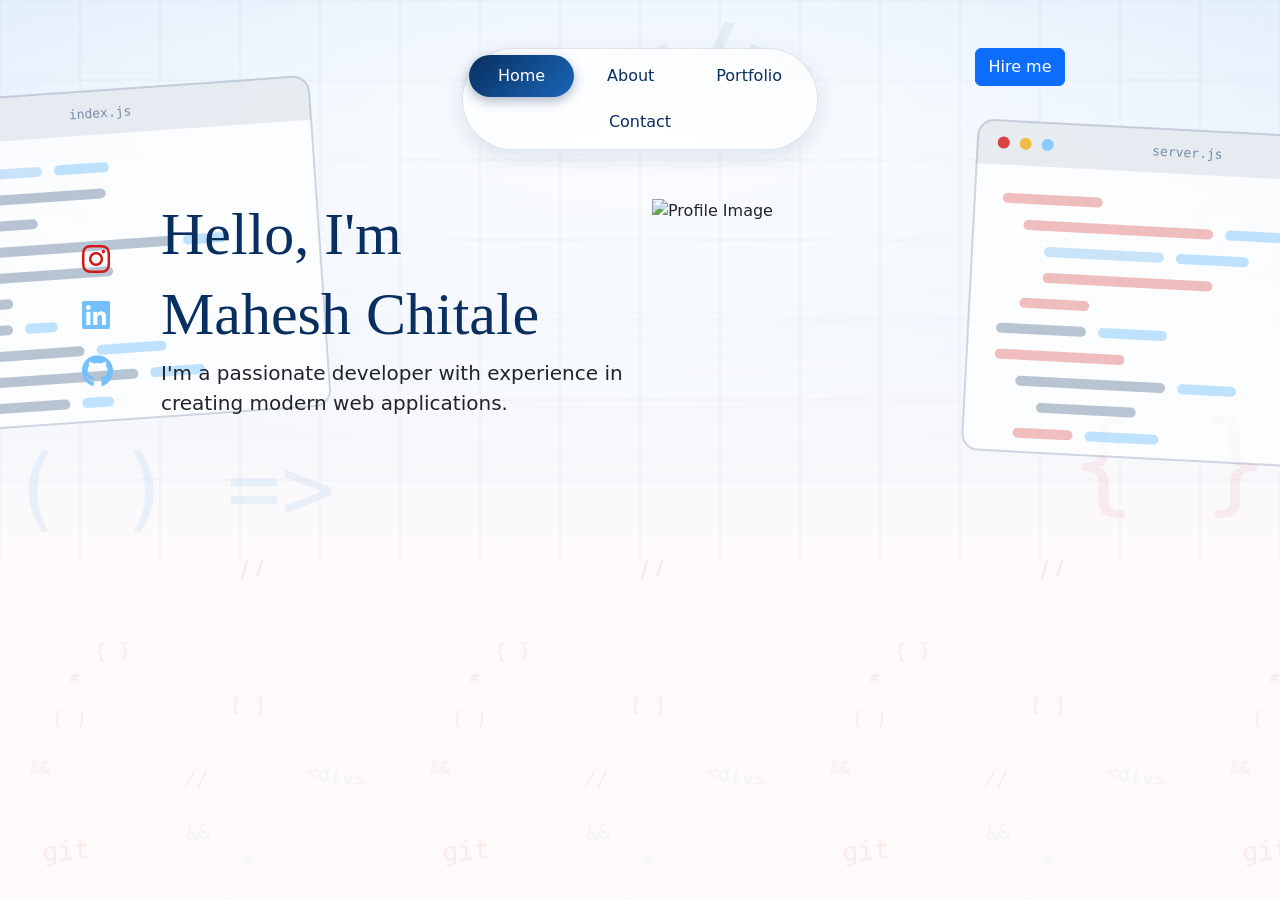
==== index.html @ 7a9d7ed0 "Add files via upload" ====
<!DOCTYPE html>
<html lang="en">

<head>
    <meta charset="UTF-8">
    <meta name="viewport" content="width=device-width, initial-scale=1.0">
    <title>portfolio </title>
    <link href="https://cdn.jsdelivr.net/npm/bootstrap@5.3.8/dist/css/bootstrap.min.css" rel="stylesheet">
    <link rel="stylesheet" href="https://cdnjs.cloudflare.com/ajax/libs/font-awesome/6.7.2/css/all.min.css">
    <!-- <link rel="stylesheet" href="abou"> -->
    <style>
        
        /* Developer-themed page background shared by all pages */
body {
    background-color: #FEFAFA;
    background-image: url("dev-hero.svg"), url("dev-pattern.svg");
    background-repeat: no-repeat, repeat;
    background-position: top center, 0 0;
    background-size: 100% 560px, 400px 400px;
}

/* keep text over the pattern easy to read */
footer {
    background-color: rgba(254, 250, 250, 0.9);
    margin-top: 3rem;
    padding-bottom: 1rem;
}

@media (max-width: 767px) {
    body {
        background-size: auto 420px, 300px 300px;
    }
}
        /* ===== Navbar ===== */
header .nav-pills {
    background: rgba(255, 255, 255, 0.75);
    backdrop-filter: blur(10px);
    -webkit-backdrop-filter: blur(10px);
    border: 1px solid rgba(8, 47, 95, 0.12);
    border-radius: 50rem;
    padding: 6px;
    gap: 4px;
    box-shadow: 0 8px 24px rgba(8, 47, 95, 0.12);
}

header .nav-pills .nav-link {
    color: #082F5F;
    font-weight: 500;
    border-radius: 50rem;
    padding: 9px 18px;
    transition: background-color .25s ease, color .25s ease, transform .25s ease;
}

header .nav-pills .nav-link:hover {
    background-color: #dcebfb;
    color: #082F5F;
    transform: translateY(-1px);
}

/* active page */
header .nav-pills .nav-link.active {
    background: linear-gradient(135deg, #082F5F 0%, #1b66b8 100%);
    color: #fff;
    box-shadow: 0 4px 12px rgba(8, 47, 95, 0.35);
}

header .nav-pills .nav-link:focus-visible {
    outline: 3px solid #74c0fc;
    outline-offset: 2px;
}

/* Hire me button */
header .btn-hire {
    background: linear-gradient(135deg, #d31818, #f0523c);
    color: #fff;
    border: 0;
    border-radius: 50rem;
    padding: 11px 28px;
    font-weight: 500;
    box-shadow: 0 6px 16px rgba(211, 24, 24, 0.3);
    transition: transform .25s ease, box-shadow .25s ease;
}

header .btn-hire:hover {
    color: #fff;
    transform: translateY(-2px);
    box-shadow: 0 10px 22px rgba(211, 24, 24, 0.4);
}

header .btn-hire:focus-visible {
    outline: 3px solid #74c0fc;
    outline-offset: 2px;
}

/* small screens: button on top, full-width nav below */
@media (max-width: 767px) {
    header .row > .col-3:first-child { display: none; }
    header .row > .col-6 { flex: 0 0 100%; width: 100%; order: 2; margin-top: 14px; }
    header .row > .col-3.text-center { flex: 0 0 100%; width: 100%; order: 1; }
    header .nav-pills { flex-wrap: wrap; }
    header .nav-pills .nav-link { padding: 8px 12px; font-size: 14px; }
}
        body {
            background-color: #FEFAFA;
        }
        .home_content h1 {
            font-size: 5rem;
            font-weight: bold;
            font-family: 'Bodoni Moda', serif;
            font-size: 60px;
            font-weight: 400;
            color: #082F5F;

        }
        
        .img-fluid{
            
            width: 80%;
            height: auto;
        }
    </style>
</head>

<body>
    <main>
        <header>
            <div class="container mt-5">
                <div class="row">
                    <div class="col-4"></div>
                    <div class="col-4">
                        <nav>
                            <ul class="nav nav-pills nav-fill">
                                <li class="nav-item">
                                    <a class="nav-link active" href="home.html">Home</a>
                                </li>
                                <li class="nav-item">
                                    <a class="nav-link" href="about.html">About</a>
                                </li>
                                    <li class="nav-item">
                                        <a class="nav-link" href="portfolio.html">Portfolio</a>
                                <li class="nav-item">
                                    <a class="nav-link" href="contact.html">Contact</a>
                                </li>
                            </ul>
                        </nav>
                    </div>
                    <div class="col-4 text-center">
                        <button class="btn btn-primary ">Hire me</button>
                    </div>
                </div>
            </div>
        </header>
        <section>
            <div class="container mt-5">
                <div class="row ">

                    <div class="col-6 d-flex align-items-center">
                        <div>
                            <ul class="list-unstyled d-flex flex-column gap-3">
                                <li class="mt-3"><i class="fa-brands fa-instagram fa-2xl" style="color: rgb(211, 24, 24);"></i></li>
                                <li class="mt-3"><i class="fa-brands fa-linkedin fa-2xl" style="color: rgb(116, 192, 252);"></i></li>
                                <li class="mt-3"><i class="fa-brands fa-github fa-2xl" style="color: rgb(116, 192, 252);"></i></li>
                            </ul>
                        </div>
                        <div class="ms-5 home_content">
                            <h1 >Hello, I'm</h1>
                            <h1 >Mahesh Chitale</h1>
                            <p class="lead">I'm a passionate developer with experience in creating modern web applications.
                            </p>
                        </div>
                    </div>
                    <div class="col-6">
                        <img src="https://websitedemos.net/personal-portfolio-02/wp-content/uploads/sites/770/2022/02/h1_hero-bg.png" alt="Profile Image" class="img-fluid">
                    </div>
                </div>
            </div>
        </section>
        
    </main>
</body>

</html>
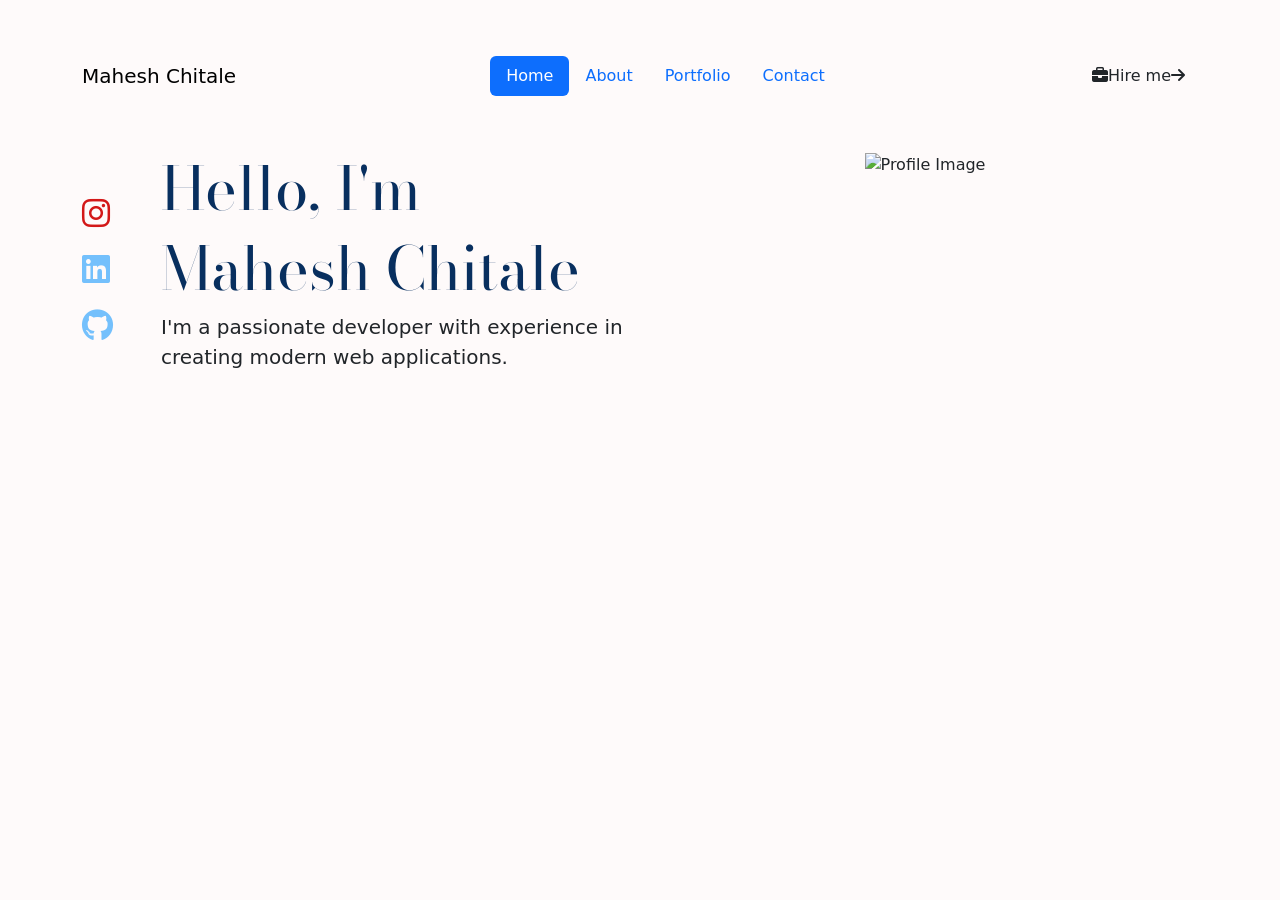
==== commit 76338e45: "Refactor index.html structure and styles" ====
--- a/index.html
+++ b/index.html
@@ -5,101 +5,14 @@
     <meta charset="UTF-8">
     <meta name="viewport" content="width=device-width, initial-scale=1.0">
     <title>portfolio </title>
+    <link href="https://fonts.googleapis.com/css2?family=Bodoni+Moda:wght@400;500&display=swap" rel="stylesheet">
     <link href="https://cdn.jsdelivr.net/npm/bootstrap@5.3.8/dist/css/bootstrap.min.css" rel="stylesheet">
+    <link rel="stylesheet" href="background.css">
+    <link rel="stylesheet" href="navbar.css">
+    <link rel="stylesheet" href="Responsive.css">
     <link rel="stylesheet" href="https://cdnjs.cloudflare.com/ajax/libs/font-awesome/6.7.2/css/all.min.css">
     <!-- <link rel="stylesheet" href="abou"> -->
     <style>
-        
-        /* Developer-themed page background shared by all pages */
-body {
-    background-color: #FEFAFA;
-    background-image: url("dev-hero.svg"), url("dev-pattern.svg");
-    background-repeat: no-repeat, repeat;
-    background-position: top center, 0 0;
-    background-size: 100% 560px, 400px 400px;
-}
-
-/* keep text over the pattern easy to read */
-footer {
-    background-color: rgba(254, 250, 250, 0.9);
-    margin-top: 3rem;
-    padding-bottom: 1rem;
-}
-
-@media (max-width: 767px) {
-    body {
-        background-size: auto 420px, 300px 300px;
-    }
-}
-        /* ===== Navbar ===== */
-header .nav-pills {
-    background: rgba(255, 255, 255, 0.75);
-    backdrop-filter: blur(10px);
-    -webkit-backdrop-filter: blur(10px);
-    border: 1px solid rgba(8, 47, 95, 0.12);
-    border-radius: 50rem;
-    padding: 6px;
-    gap: 4px;
-    box-shadow: 0 8px 24px rgba(8, 47, 95, 0.12);
-}
-
-header .nav-pills .nav-link {
-    color: #082F5F;
-    font-weight: 500;
-    border-radius: 50rem;
-    padding: 9px 18px;
-    transition: background-color .25s ease, color .25s ease, transform .25s ease;
-}
-
-header .nav-pills .nav-link:hover {
-    background-color: #dcebfb;
-    color: #082F5F;
-    transform: translateY(-1px);
-}
-
-/* active page */
-header .nav-pills .nav-link.active {
-    background: linear-gradient(135deg, #082F5F 0%, #1b66b8 100%);
-    color: #fff;
-    box-shadow: 0 4px 12px rgba(8, 47, 95, 0.35);
-}
-
-header .nav-pills .nav-link:focus-visible {
-    outline: 3px solid #74c0fc;
-    outline-offset: 2px;
-}
-
-/* Hire me button */
-header .btn-hire {
-    background: linear-gradient(135deg, #d31818, #f0523c);
-    color: #fff;
-    border: 0;
-    border-radius: 50rem;
-    padding: 11px 28px;
-    font-weight: 500;
-    box-shadow: 0 6px 16px rgba(211, 24, 24, 0.3);
-    transition: transform .25s ease, box-shadow .25s ease;
-}
-
-header .btn-hire:hover {
-    color: #fff;
-    transform: translateY(-2px);
-    box-shadow: 0 10px 22px rgba(211, 24, 24, 0.4);
-}
-
-header .btn-hire:focus-visible {
-    outline: 3px solid #74c0fc;
-    outline-offset: 2px;
-}
-
-/* small screens: button on top, full-width nav below */
-@media (max-width: 767px) {
-    header .row > .col-3:first-child { display: none; }
-    header .row > .col-6 { flex: 0 0 100%; width: 100%; order: 2; margin-top: 14px; }
-    header .row > .col-3.text-center { flex: 0 0 100%; width: 100%; order: 1; }
-    header .nav-pills { flex-wrap: wrap; }
-    header .nav-pills .nav-link { padding: 8px 12px; font-size: 14px; }
-}
         body {
             background-color: #FEFAFA;
         }
@@ -124,37 +37,39 @@
 <body>
     <main>
         <header>
-            <div class="container mt-5">
-                <div class="row">
-                    <div class="col-4"></div>
-                    <div class="col-4">
-                        <nav>
-                            <ul class="nav nav-pills nav-fill">
-                                <li class="nav-item">
-                                    <a class="nav-link active" href="home.html">Home</a>
-                                </li>
-                                <li class="nav-item">
-                                    <a class="nav-link" href="about.html">About</a>
-                                </li>
-                                    <li class="nav-item">
-                                        <a class="nav-link" href="portfolio.html">Portfolio</a>
-                                <li class="nav-item">
-                                    <a class="nav-link" href="contact.html">Contact</a>
-                                </li>
-                            </ul>
-                        </nav>
-                    </div>
-                    <div class="col-4 text-center">
-                        <button class="btn btn-primary ">Hire me</button>
-                    </div>
+        <div class="container mt-4 mt-lg-5">
+            <nav class="navbar navbar-expand-lg site_nav" aria-label="Main navigation">
+                <a class="navbar-brand site_brand" href="home.html">Mahesh Chitale</a>
+                <button class="navbar-toggler" type="button" data-bs-toggle="collapse" data-bs-target="#mainNav"
+                    aria-controls="mainNav" aria-expanded="false" aria-label="Toggle navigation">
+                    <i class="fa-solid fa-bars icon_open"></i>
+                    <i class="fa-solid fa-xmark icon_close"></i>
+                </button>
+                <div class="collapse navbar-collapse" id="mainNav">
+                    <ul class="nav nav-pills nav-fill mx-lg-auto">
+                            <li class="nav-item">
+                                <a class="nav-link active" href="index.html" aria-current="page">Home</a>
+                            </li>
+                            <li class="nav-item">
+                                <a class="nav-link" href="about.html">About</a>
+                            </li>
+                            <li class="nav-item">
+                                <a class="nav-link" href="portfolio.html">Portfolio</a>
+                            </li>
+                            <li class="nav-item">
+                                <a class="nav-link" href="contact.html">Contact</a>
+                            </li>
+                    </ul>
+                    <a href="contact.html" class="btn btn-hire"><span class="hire_icon"><i class="fa-solid fa-briefcase"></i></span>Hire me<i class="fa-solid fa-arrow-right hire_arrow"></i></a>
                 </div>
-            </div>
-        </header>
+            </nav>
+        </div>
+    </header>
         <section>
             <div class="container mt-5">
                 <div class="row ">
 
-                    <div class="col-6 d-flex align-items-center">
+                    <div class="col-12 col-lg-6 d-flex align-items-center justify-content-center">
                         <div>
                             <ul class="list-unstyled d-flex flex-column gap-3">
                                 <li class="mt-3"><i class="fa-brands fa-instagram fa-2xl" style="color: rgb(211, 24, 24);"></i></li>
@@ -162,14 +77,14 @@
                                 <li class="mt-3"><i class="fa-brands fa-github fa-2xl" style="color: rgb(116, 192, 252);"></i></li>
                             </ul>
                         </div>
-                        <div class="ms-5 home_content">
+                        <div class="ms-3 ms-md-5 home_content">
                             <h1 >Hello, I'm</h1>
                             <h1 >Mahesh Chitale</h1>
                             <p class="lead">I'm a passionate developer with experience in creating modern web applications.
                             </p>
                         </div>
                     </div>
-                    <div class="col-6">
+                    <div class="col-12 col-lg-6 text-center mt-4 mt-lg-0">
                         <img src="https://websitedemos.net/personal-portfolio-02/wp-content/uploads/sites/770/2022/02/h1_hero-bg.png" alt="Profile Image" class="img-fluid">
                     </div>
                 </div>
@@ -177,6 +92,7 @@
         </section>
         
     </main>
+<script src="https://cdn.jsdelivr.net/npm/bootstrap@5.3.8/dist/js/bootstrap.bundle.min.js"></script>
 </body>
 
-</html>+</html>
